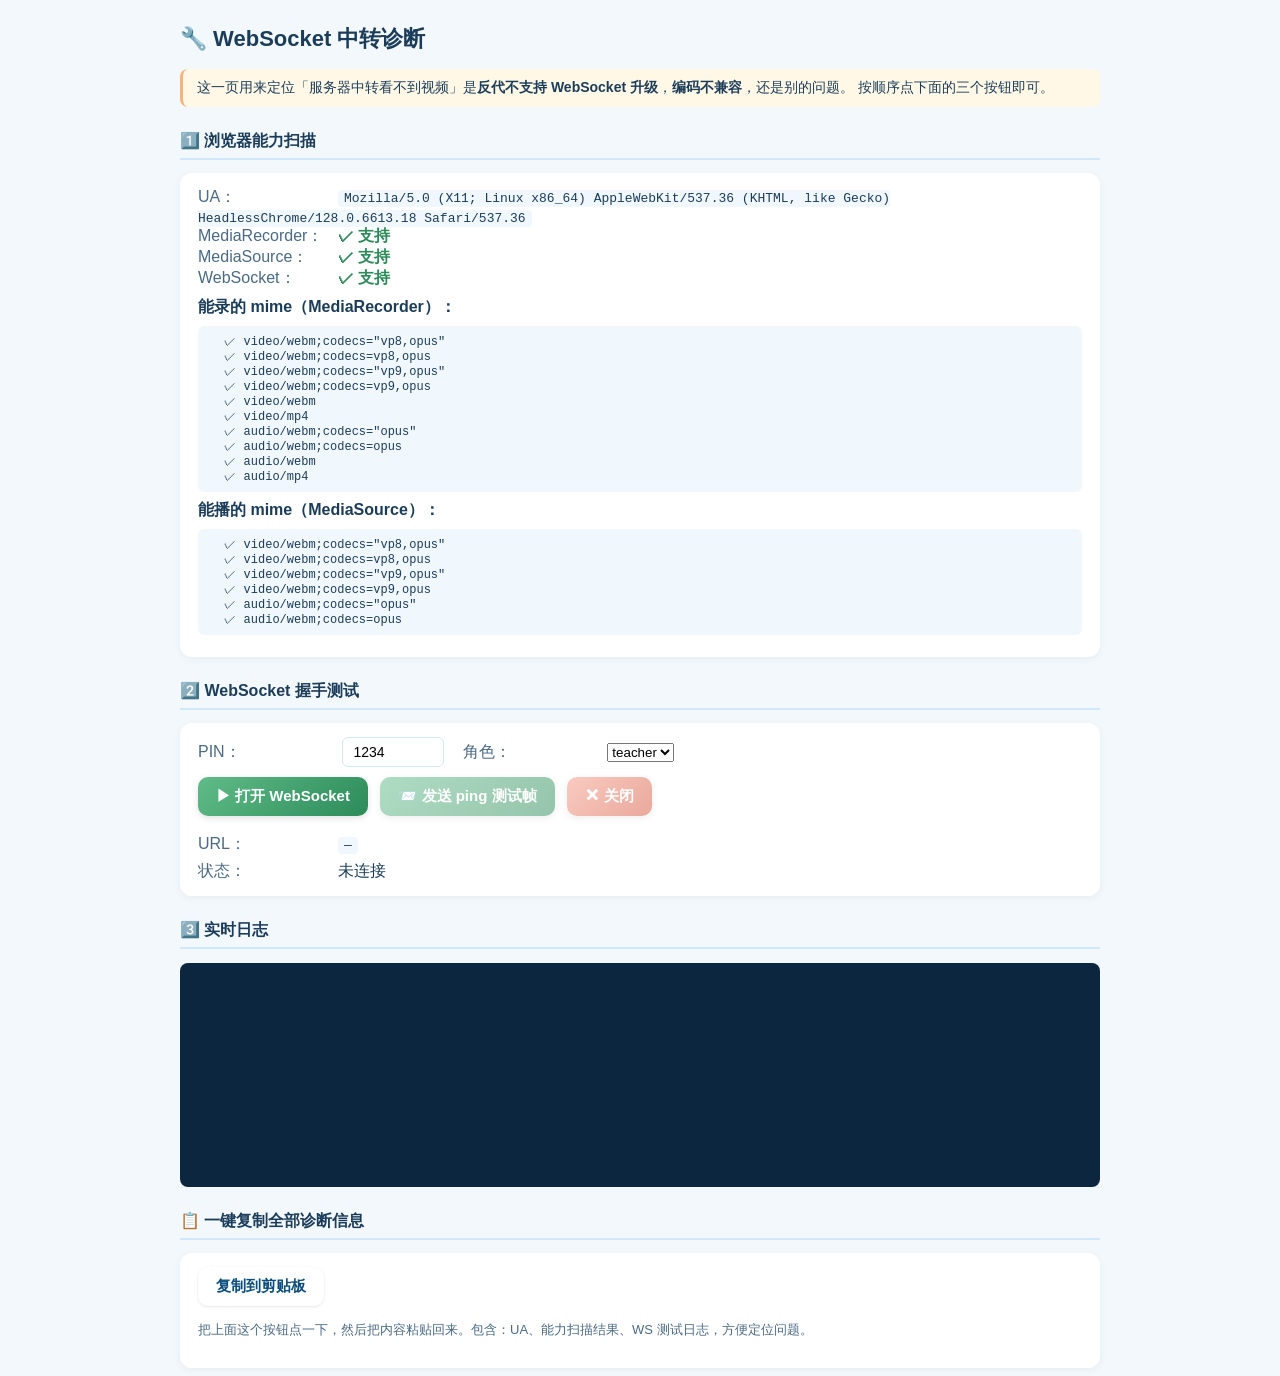
==== static/relay-test.html @ 925f498a "diag: 加 WebSocket 中转诊断页 /relay-test 为了定位「服务器中转失败」是反代不放行 WS 升级，还是 codec 不兼容， 还是别的，加一个独立诊断页面：  - 浏览器能力" ====
<!DOCTYPE html>
<html lang="zh-CN">
<head>
<meta charset="UTF-8">
<meta name="viewport" content="width=device-width, initial-scale=1.0">
<title>WebSocket 中转诊断 · 安静花园</title>
<style>
  body { font-family: -apple-system, "PingFang SC", "Microsoft YaHei", sans-serif;
         max-width: 920px; margin: 24px auto; padding: 0 16px; color: #1c3d5a;
         background: #f3f8fc; }
  h1 { font-size: 22px; }
  h2 { font-size: 16px; margin-top: 24px; padding-bottom: 6px; border-bottom: 2px solid #cfe8fb; }
  .row { background: #fff; border-radius: 12px; padding: 14px 18px; margin: 12px 0;
         box-shadow: 0 2px 8px rgba(0,0,0,0.05); }
  .ok  { color: #2d8b5a; font-weight: 600; }
  .err { color: #d6553b; font-weight: 600; }
  .warn{ color: #a16a1f; font-weight: 600; }
  pre  { background: #f0f7fd; padding: 8px 12px; border-radius: 6px; overflow-x: auto;
         font-size: 12px; margin: 8px 0; white-space: pre-wrap; word-break: break-all; }
  code { background: #f0f7fd; padding: 1px 6px; border-radius: 4px; font-size: 13px; }
  button { font-size: 15px; padding: 10px 18px; border-radius: 10px; border: none;
           background: linear-gradient(135deg, #5fbc88, #2d8b5a); color: #fff;
           cursor: pointer; font-weight: 600; box-shadow: 0 2px 6px rgba(0,0,0,0.12);
           margin-right: 8px; margin-bottom: 6px; }
  button:disabled { opacity: 0.5; cursor: not-allowed; }
  button.secondary { background: linear-gradient(135deg, #f59783, #d6553b); }
  button.ghost { background: #fff; color: #0a4d7e; box-shadow: 0 1px 3px rgba(0,0,0,0.1); }
  #log { background: #0d2640; color: #cfe8fb; padding: 12px; border-radius: 8px;
         font-family: ui-monospace, "SF Mono", Menlo, monospace; font-size: 12px;
         line-height: 1.6; min-height: 200px; max-height: 400px; overflow-y: auto;
         white-space: pre-wrap; }
  .row .label { display: inline-block; min-width: 140px; color: #4a6a85; }
  .pin-box { background: #fff8e6; border-left: 3px solid #f5b27a; padding: 10px 14px;
             border-radius: 8px; margin: 12px 0; font-size: 14px; }
  input[type=text] { padding: 6px 10px; border: 1px solid #cfe8fb; border-radius: 6px;
                     font-size: 14px; }
</style>
</head>
<body>

<h1>🔧 WebSocket 中转诊断</h1>
<div class="pin-box">
  这一页用来定位「服务器中转看不到视频」是<b>反代不支持 WebSocket 升级</b>，<b>编码不兼容</b>，还是别的问题。
  按顺序点下面的三个按钮即可。
</div>

<h2>1️⃣ 浏览器能力扫描</h2>
<div class="row" id="capsRow">
  <div><span class="label">UA：</span><code id="ua">…</code></div>
  <div><span class="label">MediaRecorder：</span><span id="hasMR">…</span></div>
  <div><span class="label">MediaSource：</span><span id="hasMS">…</span></div>
  <div><span class="label">WebSocket：</span><span id="hasWS">…</span></div>
  <div style="margin-top:8px"><b>能录的 mime（MediaRecorder）：</b></div>
  <pre id="recMimes"></pre>
  <div><b>能播的 mime（MediaSource）：</b></div>
  <pre id="decMimes"></pre>
</div>

<h2>2️⃣ WebSocket 握手测试</h2>
<div class="row">
  <div>
    <span class="label">PIN：</span>
    <input type="text" id="testPin" value="9999" maxlength="4" pattern="[0-9]{4}" style="width:80px">
    <span class="label" style="margin-left:14px">角色：</span>
    <select id="testRole">
      <option value="teacher">teacher</option>
      <option value="student">student</option>
    </select>
  </div>
  <div style="margin-top:10px">
    <button id="connectBtn">▶ 打开 WebSocket</button>
    <button id="pingBtn" disabled>📨 发送 ping 测试帧</button>
    <button id="closeBtn" class="secondary" disabled>✕ 关闭</button>
  </div>
  <div style="margin-top:12px">
    <span class="label">URL：</span><code id="wsUrl">—</code>
  </div>
  <div style="margin-top:6px">
    <span class="label">状态：</span><span id="wsState">未连接</span>
  </div>
</div>

<h2>3️⃣ 实时日志</h2>
<div id="log"></div>

<h2>📋 一键复制全部诊断信息</h2>
<div class="row">
  <button id="copyBtn" class="ghost">复制到剪贴板</button>
  <span id="copyStatus" style="margin-left:10px;font-size:13px;color:#4a6a85"></span>
  <p style="font-size:13px;color:#4a6a85;margin-top:8px;line-height:1.6">
    把上面这个按钮点一下，然后把内容粘贴回来。包含：UA、能力扫描结果、WS 测试日志，方便定位问题。
  </p>
</div>

<script src="/static/relay.js"></script>
<script>
(function () {
  'use strict';
  const $ = (id) => document.getElementById(id);
  const logEl = $('log');
  let ws = null;
  let pingCount = 0;

  function log(line, kind) {
    const ts = new Date().toISOString().slice(11, 23);
    const prefix = kind === 'err' ? '❌ ' : kind === 'ok' ? '✅ ' : kind === 'warn' ? '⚠ ' : '· ';
    logEl.textContent += `[${ts}] ${prefix}${line}\n`;
    logEl.scrollTop = logEl.scrollHeight;
  }
  function setState(s, kind) {
    $('wsState').textContent = s;
    $('wsState').className = kind || '';
  }

  // 1. capabilities
  (function() {
    const caps = QGRelay.discoverCaps();
    $('ua').textContent = caps.ua || '(unknown)';
    $('hasMR').textContent = caps.mr ? '✓ 支持' : '✗ 缺失';
    $('hasMR').className = caps.mr ? 'ok' : 'err';
    $('hasMS').textContent = caps.ms ? '✓ 支持' : '✗ 缺失';
    $('hasMS').className = caps.ms ? 'ok' : 'err';
    $('hasWS').textContent = (typeof WebSocket !== 'undefined') ? '✓ 支持' : '✗ 缺失';
    $('hasWS').className = (typeof WebSocket !== 'undefined') ? 'ok' : 'err';
    $('recMimes').textContent = caps.record.length
      ? caps.record.map(m => '  ✓ ' + m).join('\n')
      : '  (无 — MediaRecorder 不可用)';
    $('decMimes').textContent = caps.decode.length
      ? caps.decode.map(m => '  ✓ ' + m).join('\n')
      : '  (无 — MediaSource 不可用)';
  })();

  // 2. ws test
  function connect() {
    const pin = $('testPin').value.trim();
    const role = $('testRole').value;
    if (!/^\d{4}$/.test(pin)) { alert('PIN 必须 4 位数字'); return; }
    const proto = (location.protocol === 'https:') ? 'wss:' : 'ws:';
    const url = `${proto}//${location.host}/api/relay/${pin}/${role}`;
    $('wsUrl').textContent = url;
    log('opening ' + url);
    setState('正在连接…', 'warn');

    try { ws = new WebSocket(url); }
    catch (e) { log('new WebSocket() threw: ' + e.message, 'err'); setState('构造失败', 'err'); return; }

    ws.binaryType = 'arraybuffer';
    ws.onopen = () => {
      log('onopen — 握手成功，readyState=' + ws.readyState, 'ok');
      setState('已连接 (readyState=' + ws.readyState + ')', 'ok');
      $('pingBtn').disabled = false;
      $('closeBtn').disabled = false;
      $('connectBtn').disabled = true;
    };
    ws.onmessage = (e) => {
      if (typeof e.data === 'string') {
        log('RX text (' + e.data.length + ' chars): ' + e.data.slice(0, 200));
      } else if (e.data instanceof ArrayBuffer) {
        log('RX binary (' + e.data.byteLength + ' bytes)');
      } else {
        log('RX (unknown type): ' + (typeof e.data));
      }
    };
    ws.onerror = (e) => {
      log('onerror — 连接出错（多半是反代不放行 Upgrade，或者 SSL/CORS 问题）', 'err');
      setState('错误', 'err');
    };
    ws.onclose = (e) => {
      log('onclose — code=' + e.code + ' reason="' + (e.reason || '') + '" wasClean=' + e.wasClean,
          e.code === 1000 ? 'ok' : 'err');
      // 常见 close code 解读
      const meaning = ({
        1000: '正常关闭',
        1001: '对端走了',
        1002: '协议错误',
        1006: '异常关闭（多半是反代/网络层面被切，常见于 Upgrade 没转发）',
        1009: '帧太大',
        1011: '服务端内部错误',
        1015: 'TLS 握手失败',
      })[e.code];
      if (meaning) log('  含义：' + meaning, e.code === 1006 ? 'err' : 'warn');
      setState('已关闭 (code=' + e.code + ')', e.code === 1000 ? '' : 'err');
      $('pingBtn').disabled = true;
      $('closeBtn').disabled = true;
      $('connectBtn').disabled = false;
    };
  }

  $('connectBtn').addEventListener('click', connect);
  $('pingBtn').addEventListener('click', () => {
    if (!ws || ws.readyState !== 1) return;
    pingCount++;
    const msg = JSON.stringify({ type: 'diag-ping', n: pingCount, ts: Date.now() });
    log('TX text: ' + msg);
    try { ws.send(msg); } catch (e) { log('send failed: ' + e.message, 'err'); }
    // also a binary frame
    const buf = new TextEncoder().encode('binary-ping-' + pingCount);
    log('TX binary: ' + buf.byteLength + ' bytes');
    try { ws.send(buf); } catch (e) { log('binary send failed: ' + e.message, 'err'); }
  });
  $('closeBtn').addEventListener('click', () => {
    if (ws) { try { ws.close(1000, 'user'); } catch (_) {} }
  });

  $('copyBtn').addEventListener('click', async () => {
    const text =
      '=== WebSocket 中转诊断 ===\n' +
      'page url: ' + location.href + '\n' +
      'UA: ' + (navigator.userAgent || '') + '\n\n' +
      '--- 能录 (record) ---\n' +
      $('recMimes').textContent + '\n' +
      '--- 能播 (decode) ---\n' +
      $('decMimes').textContent + '\n\n' +
      '--- WebSocket 测试 ---\n' +
      'WS URL: ' + $('wsUrl').textContent + '\n' +
      '状态: ' + $('wsState').textContent + '\n\n' +
      '--- 日志 ---\n' +
      logEl.textContent;
    try {
      await navigator.clipboard.writeText(text);
      $('copyStatus').textContent = '✅ 已复制，粘贴回来即可';
      $('copyStatus').className = 'ok';
    } catch (e) {
      $('copyStatus').textContent = '复制失败：' + e.message + '。请手动选中下面的文本';
      $('copyStatus').className = 'err';
      // dump to log so user can copy manually
      logEl.textContent = text + '\n\n=== 之前的日志 ===\n' + logEl.textContent;
    }
  });

  // 默认 PIN 用 1234（与你截图测试的 PIN 一致）
  if (location.search.includes('pin=')) {
    const m = location.search.match(/pin=(\d{4})/);
    if (m) $('testPin').value = m[1];
  } else {
    $('testPin').value = '1234';
  }
})();
</script>
</body>
</html>
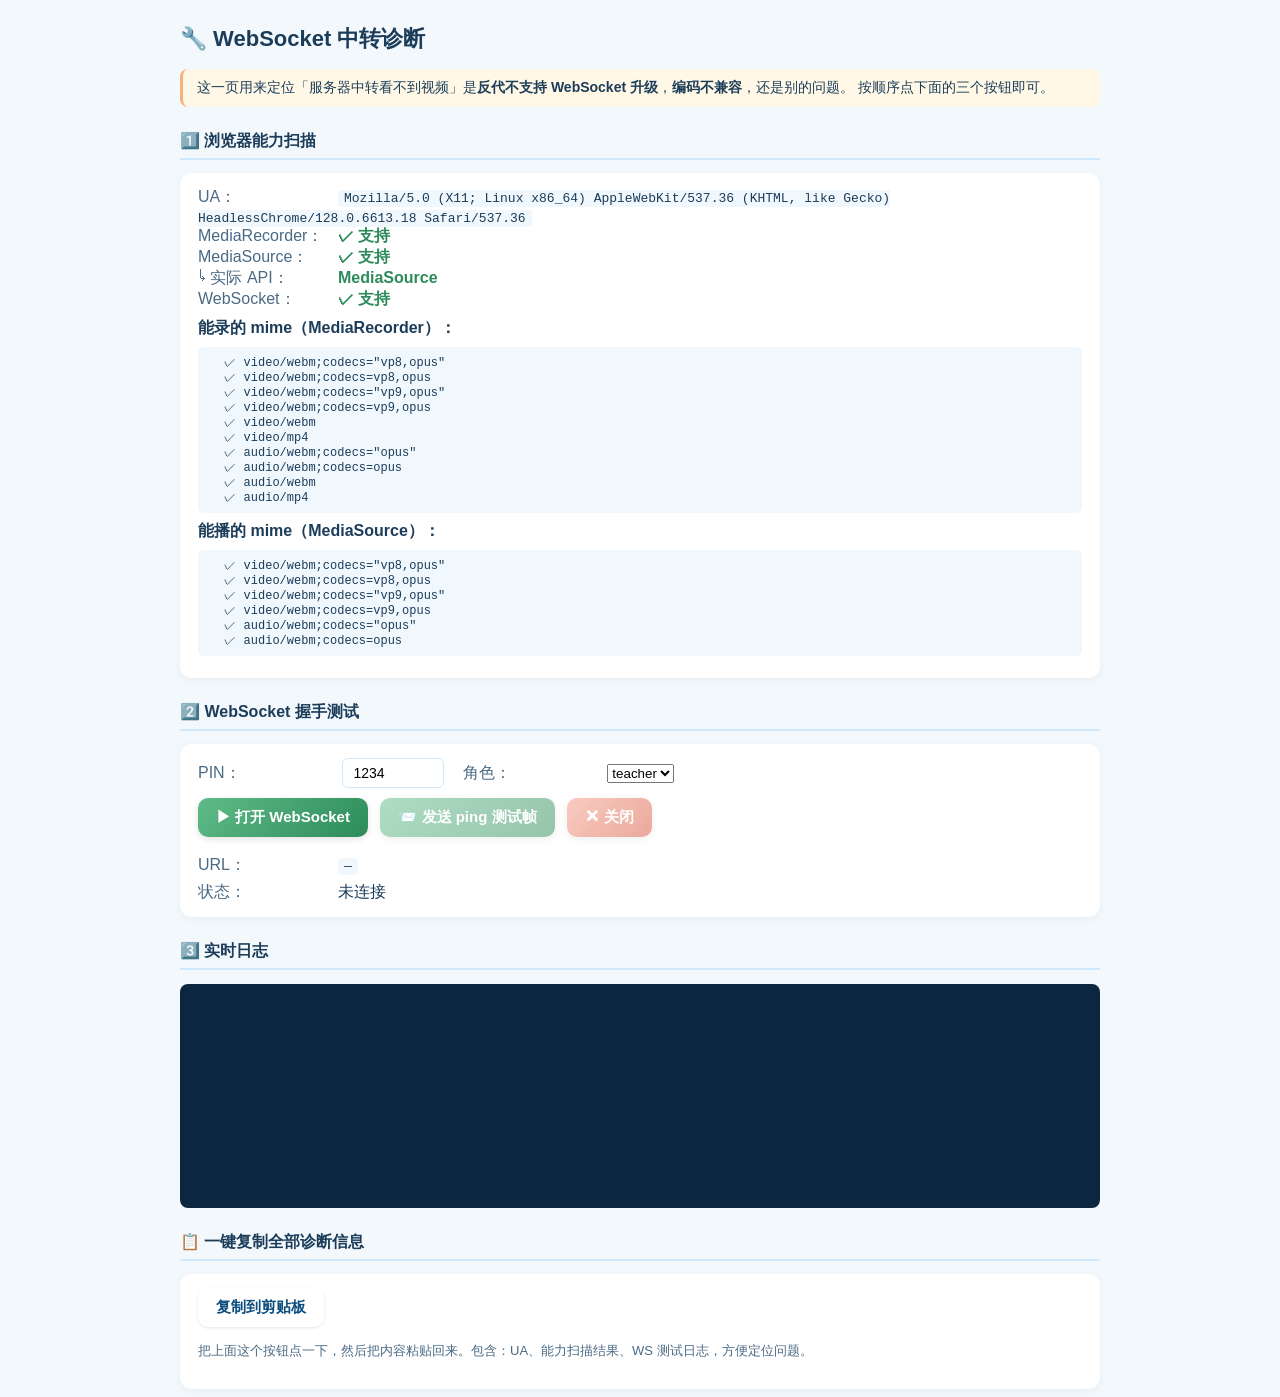
==== commit 99f861ae: "fix(relay): 兼容 iPhone Safari 的 ManagedMediaSource 诊断发现：iPhone Safari (iOS 17.1+) 不暴露 window.MediaSou" ====
--- a/static/relay-test.html
+++ b/static/relay-test.html
@@ -49,6 +49,7 @@
   <div><span class="label">UA：</span><code id="ua">…</code></div>
   <div><span class="label">MediaRecorder：</span><span id="hasMR">…</span></div>
   <div><span class="label">MediaSource：</span><span id="hasMS">…</span></div>
+  <div><span class="label">↳ 实际 API：</span><span id="msKind">…</span></div>
   <div><span class="label">WebSocket：</span><span id="hasWS">…</span></div>
   <div style="margin-top:8px"><b>能录的 mime（MediaRecorder）：</b></div>
   <pre id="recMimes"></pre>
@@ -120,6 +121,9 @@
     $('hasMR').className = caps.mr ? 'ok' : 'err';
     $('hasMS').textContent = caps.ms ? '✓ 支持' : '✗ 缺失';
     $('hasMS').className = caps.ms ? 'ok' : 'err';
+    $('msKind').textContent = caps.msKind || '(都没有)';
+    $('msKind').className = caps.msKind === 'ManagedMediaSource' ? 'warn' :
+                              caps.msKind === 'MediaSource' ? 'ok' : 'err';
     $('hasWS').textContent = (typeof WebSocket !== 'undefined') ? '✓ 支持' : '✗ 缺失';
     $('hasWS').className = (typeof WebSocket !== 'undefined') ? 'ok' : 'err';
     $('recMimes').textContent = caps.record.length
